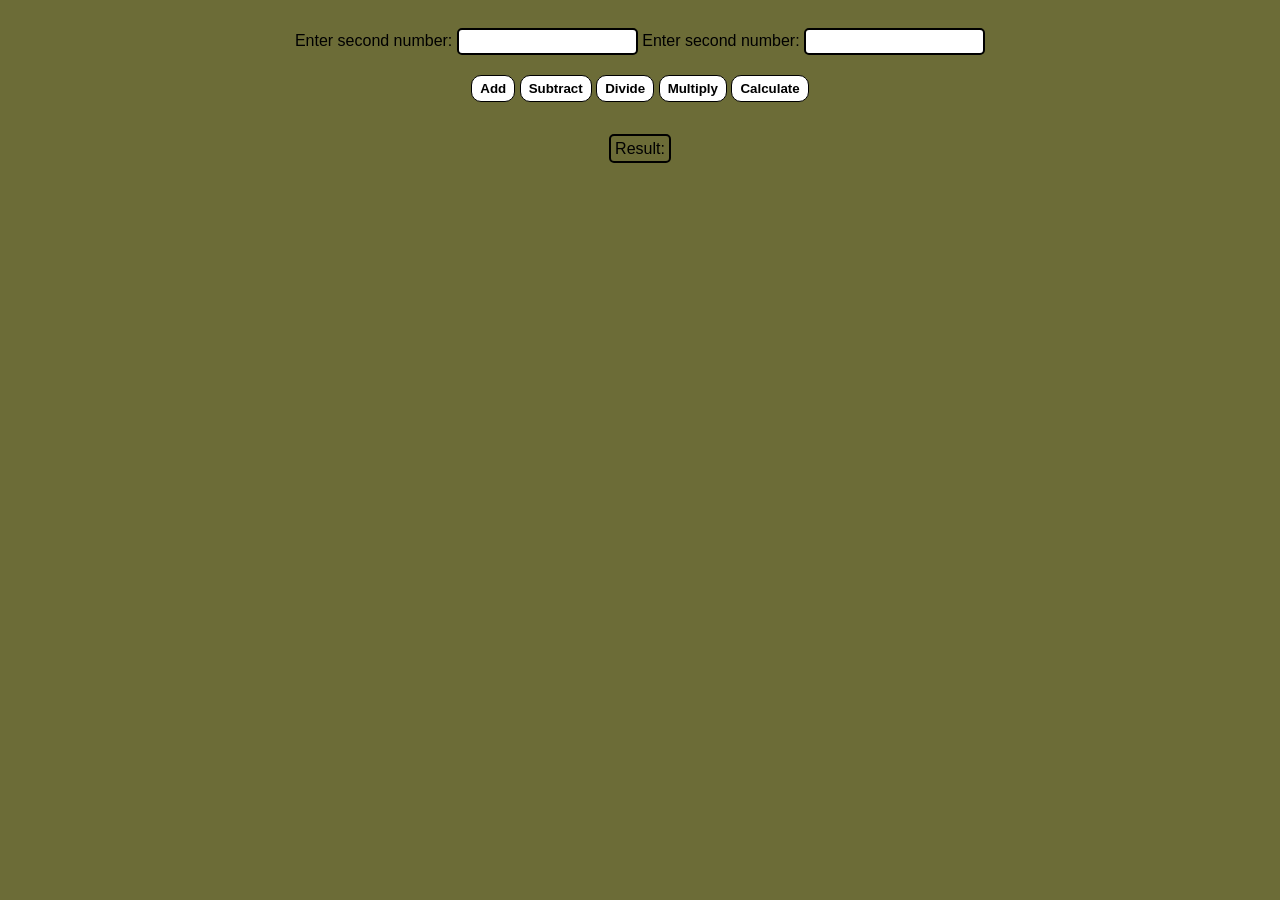
==== Javascript class/index.html @ ace20da7 "Add files via upload" ====
<html>
    <head>
        <link rel="stylesheet" href="index.css">
    </head>
    <body>
            <label for="num1">Enter second number:</label>
            <input id="num1" type="number"></input> 
            <label for="num2">Enter second number:</label>
            <input id="num2" type="number"></input>
            <br> 
            <button onclick="add()">Add</button>
            <button onclick="subtract()">Subtract</button>
            <button onclick="divide()">Divide</button>
            <button onclick="multiply()">Multiply</button>
            <button onclick="calculatePercentage()">Calculate</button>

            <br>
            <br>
            <output id="result">Result: </output>
            <script src="index.js"></script>
    </body>
</html>
---- Javascript class/index.css ----
:root{ 
    background: rgb(108, 108, 55);;
}
    
body {
    font-family: Arial, sans-serif;
    padding: 20px 0;
    text-align: center;
}

input, output {
    border: 2px solid black;
    border-radius: 5px;
    padding: 4px;
}

button {
    margin: 20px 0;
    background: white;
    color: black;
    border-radius: 10px;
    border: 1px solid black;
    font-weight: bold;
    cursor: pointer;
    padding: 5px 8px;
}
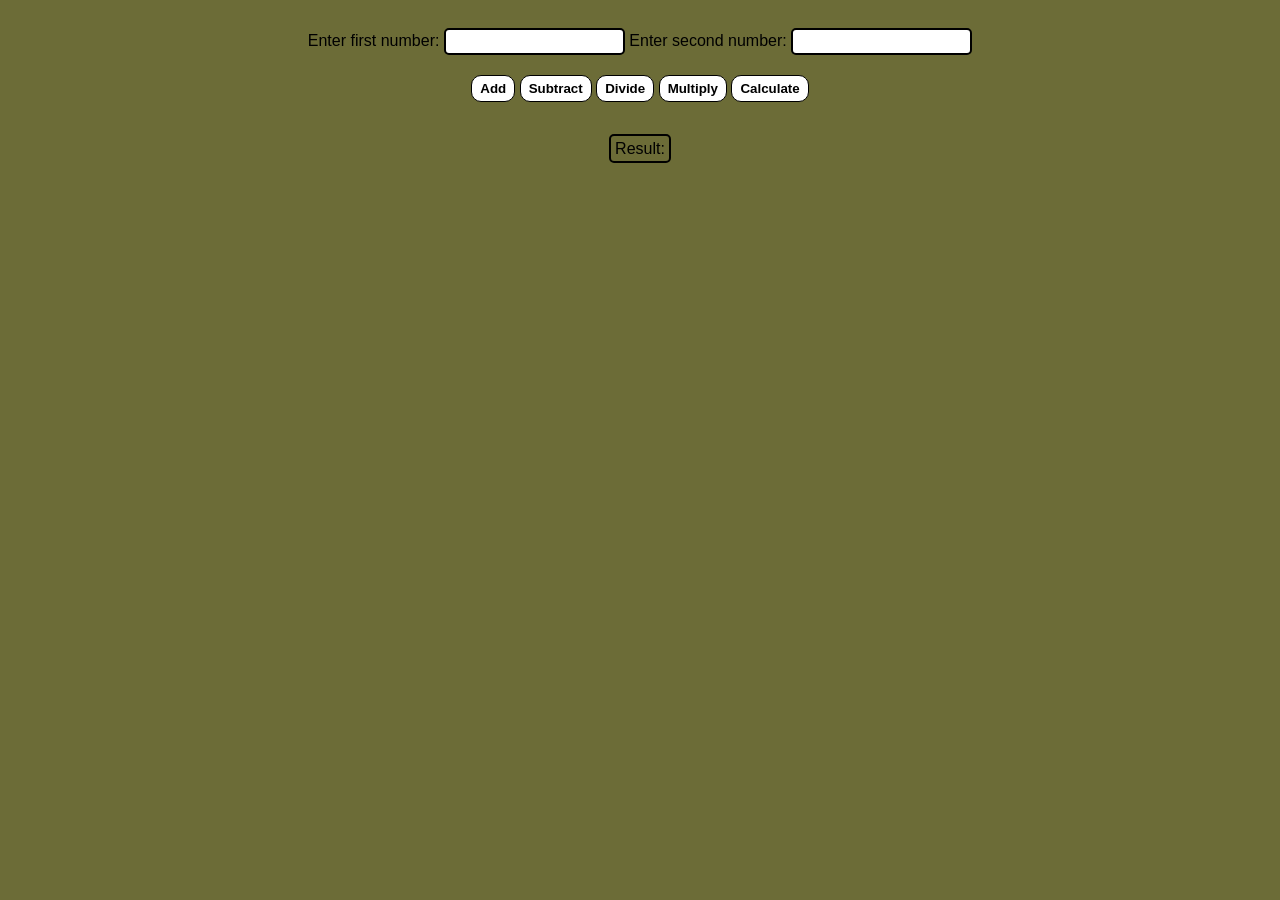
==== commit 2c63f045: "Fix label text for first number input Corrected the label for the first input field from 'Enter seco" ====
--- a/Javascript class/index.html
+++ b/Javascript class/index.html
@@ -3,7 +3,7 @@
         <link rel="stylesheet" href="index.css">
     </head>
     <body>
-            <label for="num1">Enter second number:</label>
+            <label for="num1">Enter first number:</label>
             <input id="num1" type="number"></input> 
             <label for="num2">Enter second number:</label>
             <input id="num2" type="number"></input>
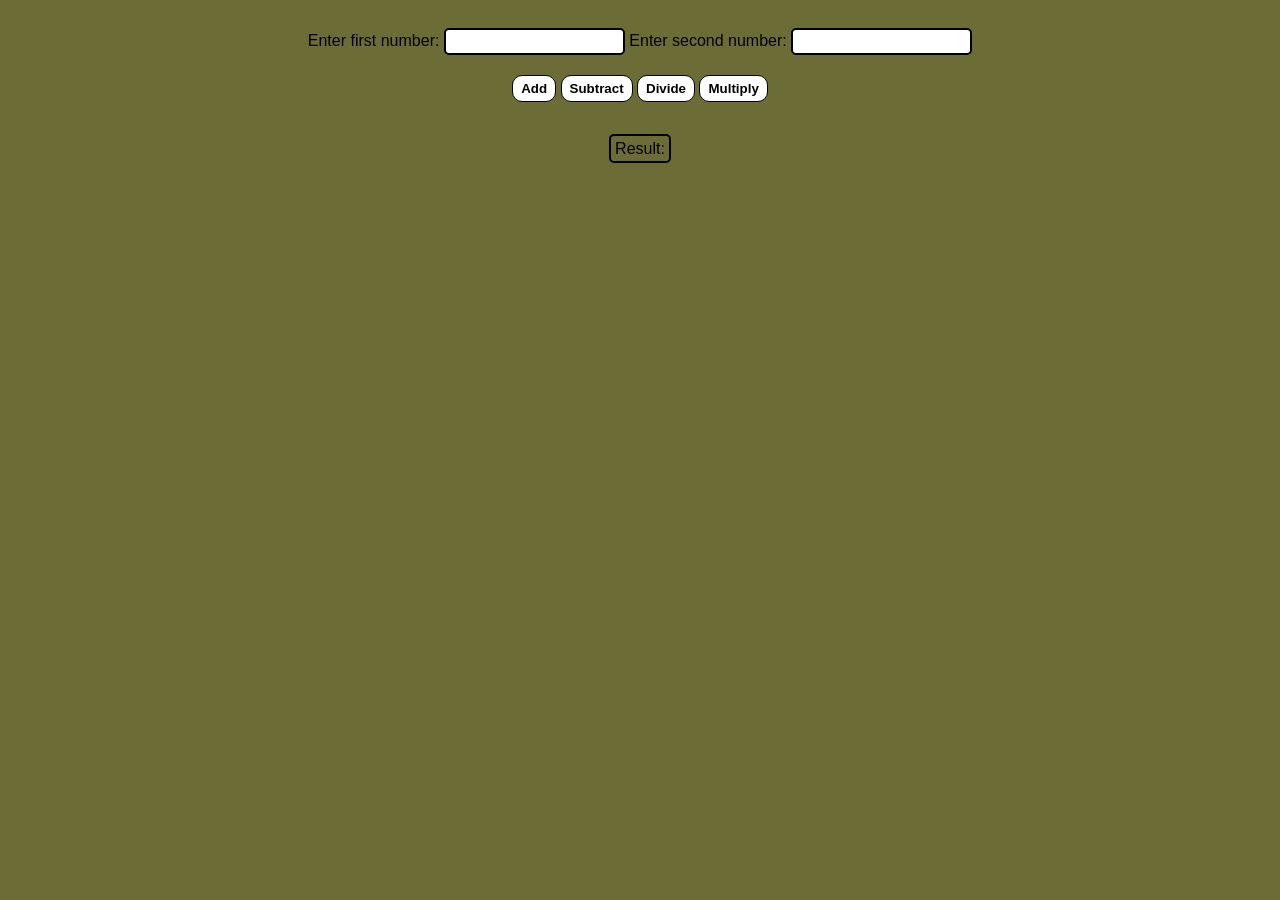
==== commit 702ab1c7: "Remove percentage calculation button from UI The 'Calculate' button for percentage calculation was r" ====
--- a/Javascript class/index.html
+++ b/Javascript class/index.html
@@ -12,8 +12,6 @@
             <button onclick="subtract()">Subtract</button>
             <button onclick="divide()">Divide</button>
             <button onclick="multiply()">Multiply</button>
-            <button onclick="calculatePercentage()">Calculate</button>
-
             <br>
             <br>
             <output id="result">Result: </output>
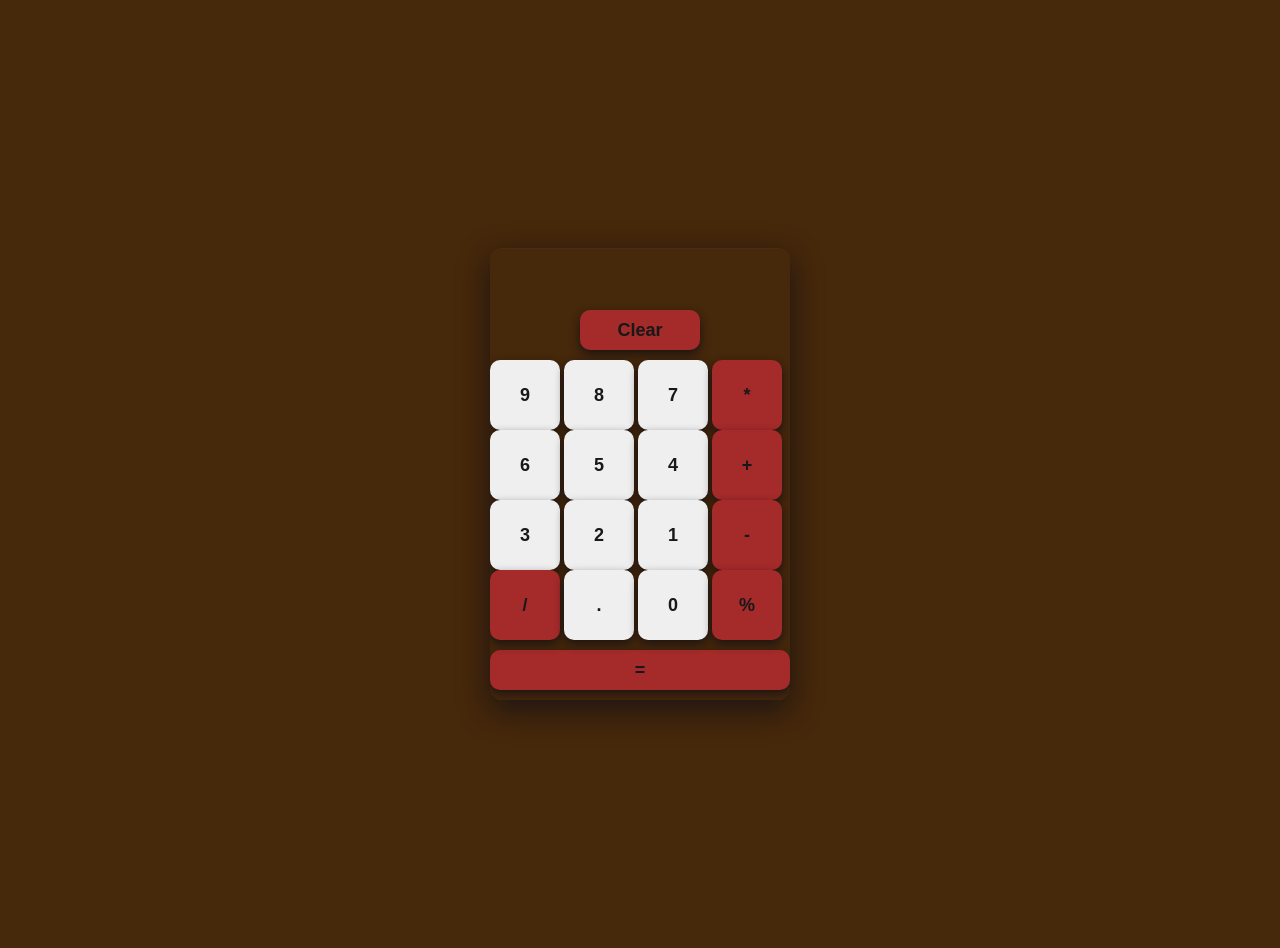
==== commit 590ec496: "Redesign calculator UI and refactor logic Replaces the old two-input arithmetic calculator with a mo" ====
--- a/Javascript class/index.html
+++ b/Javascript class/index.html
@@ -1,20 +1,36 @@
-<html>
-    <head>
-        <link rel="stylesheet" href="index.css">
-    </head>
-    <body>
-            <label for="num1">Enter first number:</label>
-            <input id="num1" type="number"></input> 
-            <label for="num2">Enter second number:</label>
-            <input id="num2" type="number"></input>
-            <br> 
-            <button onclick="add()">Add</button>
-            <button onclick="subtract()">Subtract</button>
-            <button onclick="divide()">Divide</button>
-            <button onclick="multiply()">Multiply</button>
-            <br>
-            <br>
-            <output id="result">Result: </output>
-            <script src="index.js"></script>
-    </body>
-</html>+<!DOCTYPE html>
+<html lang="en">
+<head>
+    <meta charset="UTF-8">
+    <meta name="viewport" content="width=device-width, initial-scale=1.0">
+    <meta name="calculator" content="simple arithemetic">
+    <title>Timi Calculator Project</title>
+    <link rel="stylesheet" href="index.css">
+</head>
+<body>
+    <div id="calculator">
+            <input class="display" type="text"></input> 
+            <button class="cl" onclick="clearDisplay()">Clear</button>
+            <button onclick="appendToDisplay('9')">9</button>
+            <button onclick="appendToDisplay('8')">8</button>
+            <button onclick="appendToDisplay('7')">7</button>
+            <button class="operator-btn" onclick="appendToDisplay('*')">*</button>
+            <button onclick="appendToDisplay('6')">6</button>
+            <button onclick="appendToDisplay('5')">5</button>
+            <button onclick="appendToDisplay('4')">4</button>
+            <button class="operator-btn" onclick="appendToDisplay('+')">+</button>
+            <button onclick="appendToDisplay('3')">3</button>
+            <button onclick="appendToDisplay('2')">2</button>
+            <button onclick="appendToDisplay('1')">1</button>
+            <button class="operator-btn" onclick="appendToDisplay('-')">-</button>
+            <button class="operator-btn" onclick="appendToDisplay('/')">/</button>
+            <button onclick="appendToDisplay('.')">.</button>
+            <button onclick="appendToDisplay('0')">0</button>
+            <button class="operator-btn" onclick="percent()">%</button>
+            <div>
+                <button class="equal" onclick="calculate()">=</button>
+            </div>
+    </div>
+     <script src="index.js"></script>
+</body>
+</html>
--- a/Javascript class/index.css
+++ b/Javascript class/index.css
@@ -1,26 +1,89 @@
-:root{ 
-    background: rgb(108, 108, 55);;
+:root {
+  --panel: #46280b; /* define your missing color variable */
 }
-    
-body {
-    font-family: Arial, sans-serif;
-    padding: 20px 0;
-    text-align: center;
-}
-
-input, output {
-    border: 2px solid black;
-    border-radius: 5px;
-    padding: 4px;
+html,body{height:100%}
+body{
+margin:0;
+display:flex;
+align-items:center;
+justify-content:center;
+background: linear-gradient(180deg,var(--panel),#46280b);
+padding:24px;
+color:#dadcde;
 }
 
 button {
-    margin: 20px 0;
-    background: white;
-    color: black;
-    border-radius: 10px;
-    border: 1px solid black;
-    font-weight: bold;
-    cursor: pointer;
-    padding: 5px 8px;
+  width:70px;
+  height:70px;
+  appearance:none;
+  border:0;
+  border-radius:10px;
+  padding:18px 12px;
+  font-size:18px;
+  font-weight:600;
+  font-family: Arial, Helvetica, sans-serif;
+  color:#181819;
+  box-shadow:0 4px 10px rgba(2,6,23,0.6);
+  cursor:pointer;
+  transition:transform .08s ease, box-shadow .08s ease;
 }
+
+@media (max-width:420px){
+  .display{min-height:82px;padding:14px}.output{font-size:26px}button{padding:14px 10px;font-size:16px}
+}
+button:hover {
+  background-color: rgb(90, 40, 40);
+}
+
+#calculator {
+  width:300px;
+  max-width:100%;
+  margin: 50px auto;
+  border-radius:12px;
+  overflow:hidden;
+  background:linear-gradient(180deg,var(--panel),#46280b);
+  box-shadow:0 10px 30px rgba(2,6,23,0.6),  inset 0 1px 0 rgba(255,255,255,0.02);
+}
+
+.display {
+  width: 100%;
+  height: 60px;
+  background: transparent;
+  border: none;
+  outline: none;
+  text-align: right;
+  color: rgb(252, 250, 253);
+  font-size: 1.5rem;
+  padding-right: 10px;   /* 👈 adds space on the right */
+  box-sizing: border-box; /* ensures padding doesn't stretch layout */
+}
+
+.cl {
+  width: 120px;
+  height: 40px;
+  background-color: brown;
+  margin: 2px auto 10px;
+  display: flex;
+  justify-content: center;
+  align-items: center;
+}
+
+
+
+.operator-btn {
+  background-color: brown;
+}
+
+.operator-btn:hover {
+  background-color:rgb(90, 40, 40);
+}
+
+.equal {
+    background-color: brown;
+    width: 300px;
+    height: 40px;
+    margin: 10px auto 10px;
+    display: flex;
+    justify-content: center;
+    align-items: center;
+}
